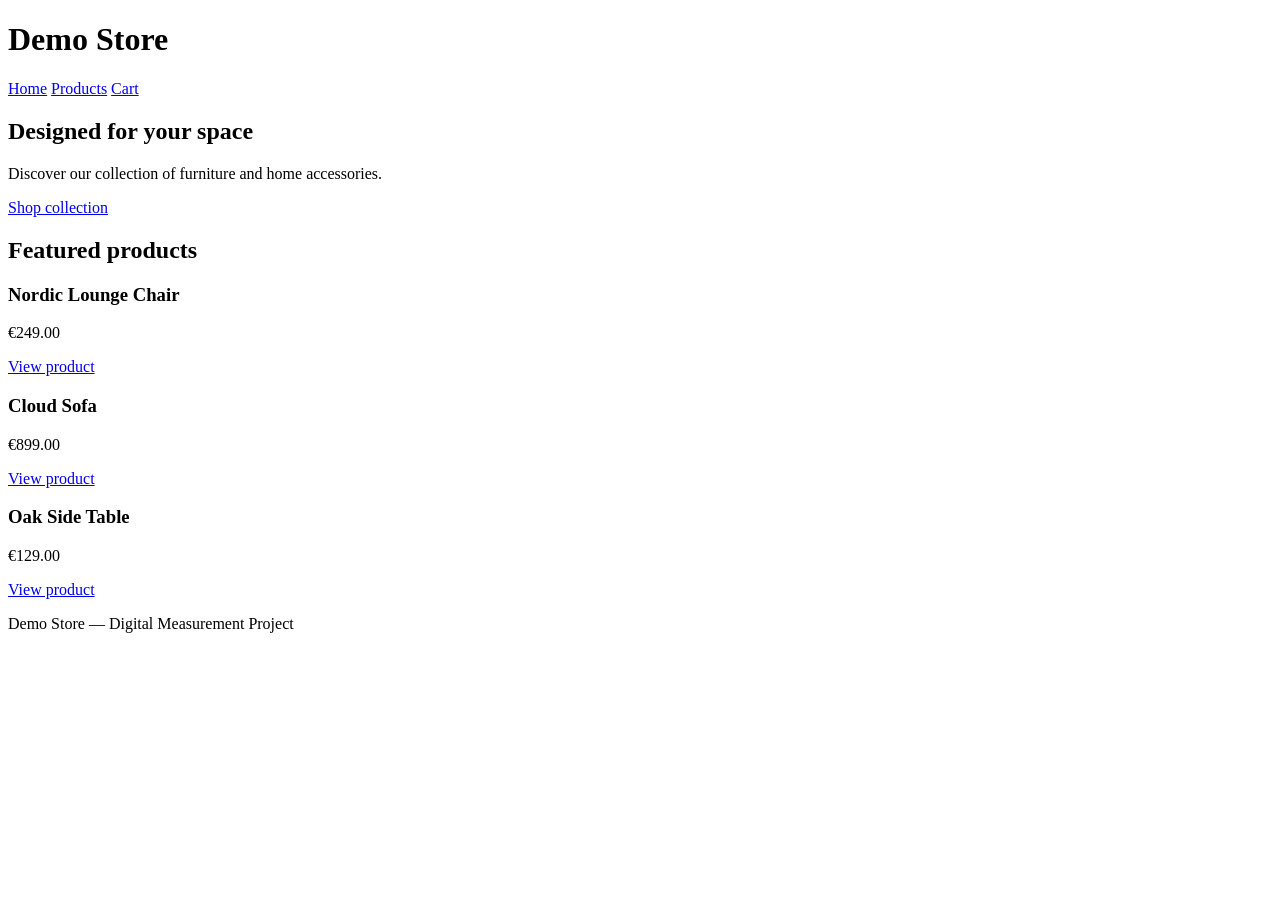
==== index.html @ 359fda2a "Create index.html" ====
<!DOCTYPE html>
<html lang="en">

<head>
  <meta charset="UTF-8">
  <meta name="viewport" content="width=device-width, initial-scale=1.0">

  <title>Demo Store | Digital Measurement Project</title>
</head>

<body>

  <header>
    <h1>Demo Store</h1>

    <nav>
      <a href="index.html">Home</a>
      <a href="products.html">Products</a>
      <a href="cart.html">Cart</a>
    </nav>
  </header>

  <main>

    <section>
      <h2>Designed for your space</h2>
      <p>
        Discover our collection of furniture and home accessories.
      </p>

      <a href="products.html">Shop collection</a>
    </section>

    <section>
      <h2>Featured products</h2>

      <article>
        <h3>Nordic Lounge Chair</h3>
        <p>€249.00</p>
        <a href="product-chair.html">View product</a>
      </article>

      <article>
        <h3>Cloud Sofa</h3>
        <p>€899.00</p>
        <a href="product-sofa.html">View product</a>
      </article>

      <article>
        <h3>Oak Side Table</h3>
        <p>€129.00</p>
        <a href="product-table.html">View product</a>
      </article>

    </section>

  </main>

  <footer>
    <p>Demo Store — Digital Measurement Project</p>
  </footer>

</body>
</html>
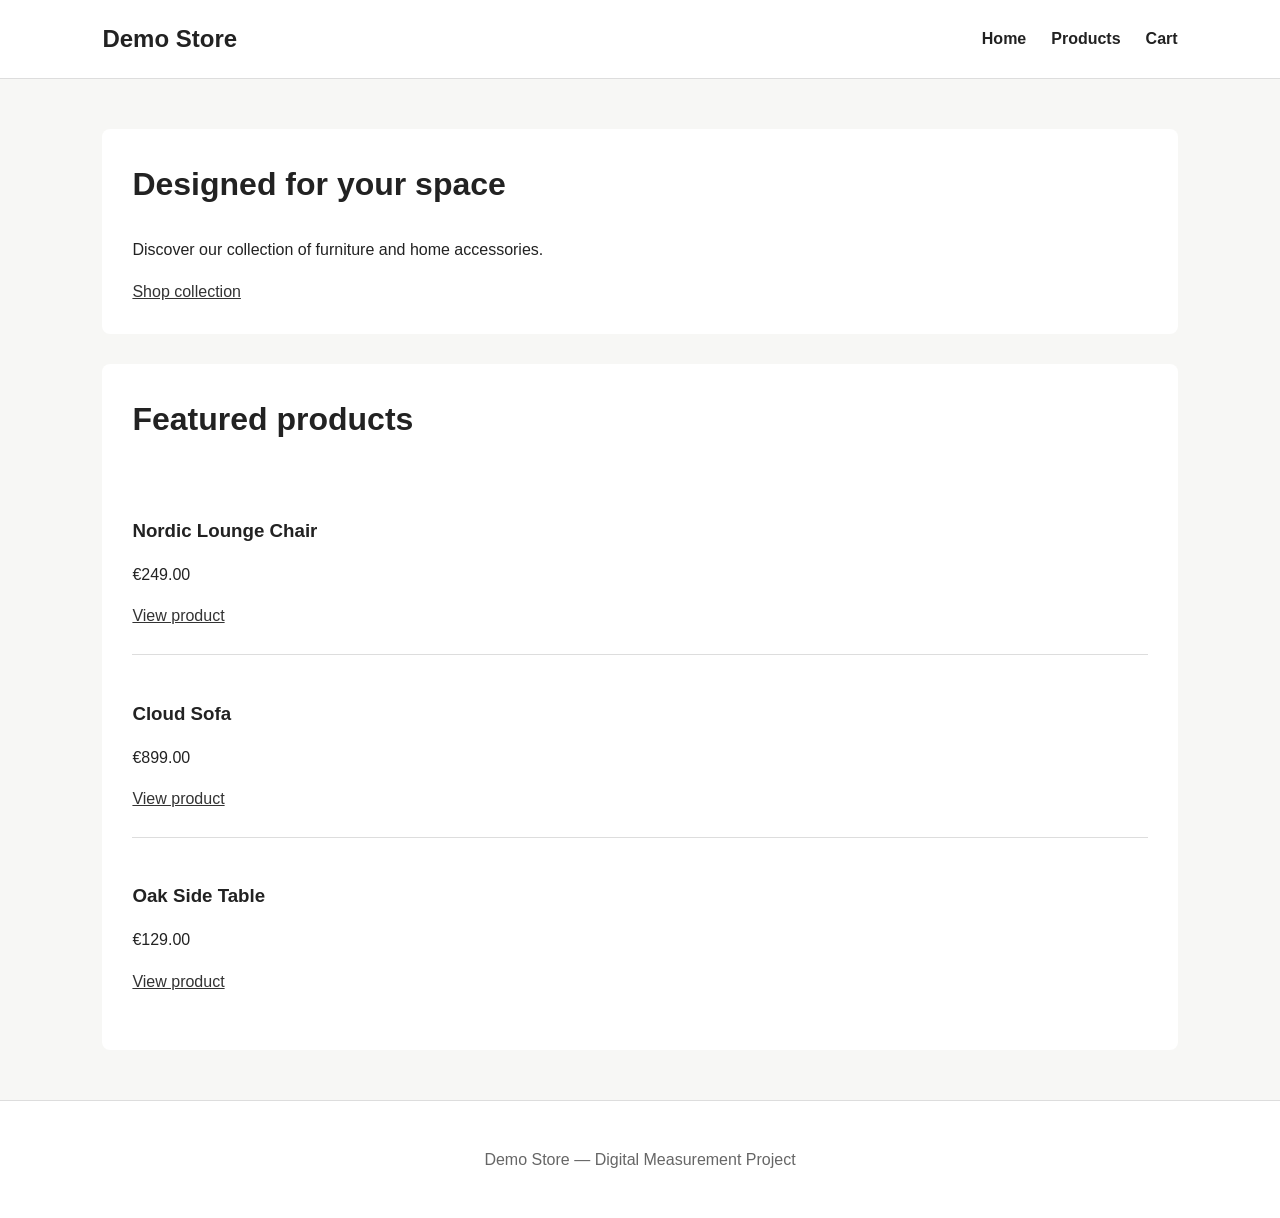
==== commit c7ddc2c0: "Update index.html" ====
--- a/index.html
+++ b/index.html
@@ -6,6 +6,7 @@
   <meta name="viewport" content="width=device-width, initial-scale=1.0">
 
   <title>Demo Store | Digital Measurement Project</title>
+  <link rel="stylesheet" href="style.css">
 </head>
 
 <body>
--- a/style.css
+++ b/style.css
@@ -0,0 +1,151 @@
+* {
+  box-sizing: border-box;
+}
+
+body {
+  margin: 0;
+  font-family: Arial, Helvetica, sans-serif;
+  color: #222;
+  background: #f7f7f5;
+  line-height: 1.6;
+}
+
+header {
+  background: #ffffff;
+  border-bottom: 1px solid #ddd;
+  padding: 20px 8%;
+  display: flex;
+  justify-content: space-between;
+  align-items: center;
+}
+
+header h1 {
+  margin: 0;
+  font-size: 24px;
+}
+
+nav {
+  display: flex;
+  gap: 25px;
+}
+
+nav a {
+  color: #222;
+  text-decoration: none;
+  font-weight: 600;
+}
+
+nav a:hover {
+  text-decoration: underline;
+}
+
+main {
+  width: 84%;
+  max-width: 1100px;
+  margin: 50px auto;
+  min-height: 65vh;
+}
+
+section {
+  background: #ffffff;
+  padding: 30px;
+  margin: 30px 0;
+  border-radius: 8px;
+}
+
+h2 {
+  font-size: 32px;
+  margin-top: 0;
+}
+
+h3 {
+  margin-bottom: 8px;
+}
+
+a {
+  color: #333;
+}
+
+button,
+.button {
+  display: inline-block;
+  background: #222;
+  color: white;
+  border: none;
+  padding: 12px 20px;
+  border-radius: 4px;
+  cursor: pointer;
+  font-size: 15px;
+  text-decoration: none;
+}
+
+button:hover,
+.button:hover {
+  background: #444;
+}
+
+article {
+  border-bottom: 1px solid #ddd;
+  padding: 25px 0;
+}
+
+article:last-child {
+  border-bottom: none;
+}
+
+select,
+input {
+  width: 100%;
+  max-width: 400px;
+  padding: 10px;
+  margin-top: 5px;
+  border: 1px solid #bbb;
+  border-radius: 4px;
+  font-size: 15px;
+}
+
+#cart-items > div,
+#checkout-items > div,
+#purchase-items > div {
+  background: #f7f7f5;
+  padding: 15px 20px;
+  margin: 10px 0;
+  border-radius: 5px;
+}
+
+#sample-form-container,
+#sample-confirmation {
+  margin-top: 25px;
+  padding: 20px;
+  background: #f1f1ee;
+  border-radius: 5px;
+}
+
+footer {
+  text-align: center;
+  padding: 30px;
+  border-top: 1px solid #ddd;
+  background: #ffffff;
+  color: #666;
+}
+
+@media (max-width: 700px) {
+
+  header {
+    flex-direction: column;
+    gap: 15px;
+  }
+
+  main {
+    width: 92%;
+    margin: 30px auto;
+  }
+
+  section {
+    padding: 20px;
+  }
+
+  h2 {
+    font-size: 26px;
+  }
+}
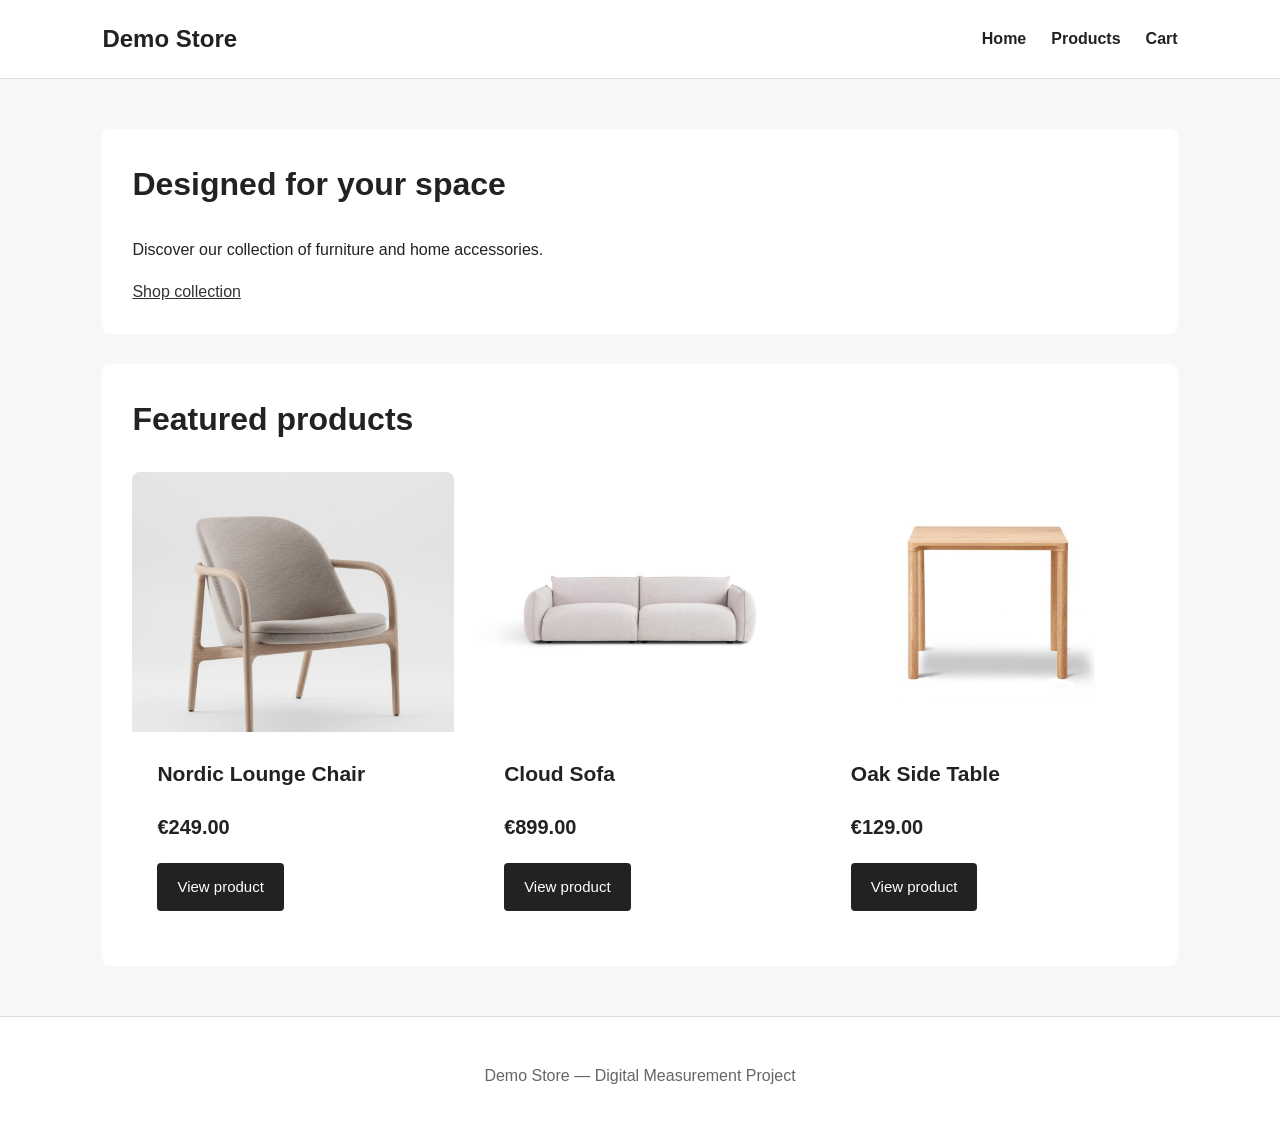
==== commit 486a6e95: "Update index.html" ====
--- a/index.html
+++ b/index.html
@@ -33,27 +33,48 @@
     </section>
 
     <section>
-      <h2>Featured products</h2>
+  <h2>Featured products</h2>
 
-      <article>
+  <div class="product-grid">
+
+    <article class="product-card">
+      <div class="product-image">
+        <img src="images/chair.jpg" alt="Nordic Lounge Chair">
+      </div>
+
+      <div class="product-info">
         <h3>Nordic Lounge Chair</h3>
-        <p>€249.00</p>
-        <a href="product-chair.html">View product</a>
-      </article>
+        <p class="price">€249.00</p>
+        <a class="button" href="product-chair.html">View product</a>
+      </div>
+    </article>
 
-      <article>
+    <article class="product-card">
+      <div class="product-image">
+        <img src="images/sofa.jpg" alt="Cloud Sofa">
+      </div>
+
+      <div class="product-info">
         <h3>Cloud Sofa</h3>
-        <p>€899.00</p>
-        <a href="product-sofa.html">View product</a>
-      </article>
+        <p class="price">€899.00</p>
+        <a class="button" href="product-sofa.html">View product</a>
+      </div>
+    </article>
 
-      <article>
+    <article class="product-card">
+      <div class="product-image">
+        <img src="images/table.jpg" alt="Oak Side Table">
+      </div>
+
+      <div class="product-info">
         <h3>Oak Side Table</h3>
-        <p>€129.00</p>
-        <a href="product-table.html">View product</a>
-      </article>
+        <p class="price">€129.00</p>
+        <a class="button" href="product-table.html">View product</a>
+      </div>
+    </article>
 
-    </section>
+  </div>
+</section>
 
   </main>
 
--- a/style.css
+++ b/style.css
@@ -149,3 +149,75 @@
     font-size: 26px;
   }
 }
+
+/* PRODUCT GRID */
+
+.product-grid {
+  display: grid;
+  grid-template-columns: repeat(3, 1fr);
+  gap: 25px;
+  background: transparent;
+  padding: 0;
+}
+
+.product-card {
+  background: #ffffff;
+  border: none;
+  border-radius: 8px;
+  overflow: hidden;
+  padding: 0;
+}
+
+.product-image {
+  height: 260px;
+  display: flex;
+  align-items: center;
+  justify-content: center;
+}
+
+.placeholder-image {
+  background: #e8e5df;
+  color: #777;
+  font-size: 14px;
+}
+
+.product-info {
+  padding: 25px;
+}
+
+.product-info h3 {
+  font-size: 21px;
+  margin-top: 0;
+}
+
+.product-info p {
+  color: #555;
+}
+
+.product-info .price {
+  color: #222;
+  font-size: 20px;
+  font-weight: bold;
+  margin: 20px 0;
+}
+
+
+/* RESPONSIVE PRODUCT GRID */
+
+@media (max-width: 850px) {
+
+  .product-grid {
+    grid-template-columns: 1fr;
+  }
+
+  .product-image {
+    height: 220px;
+  }
+
+}
+.product-image img {
+  width: 100%;
+  height: 100%;
+  object-fit: cover;
+  display: block;
+}
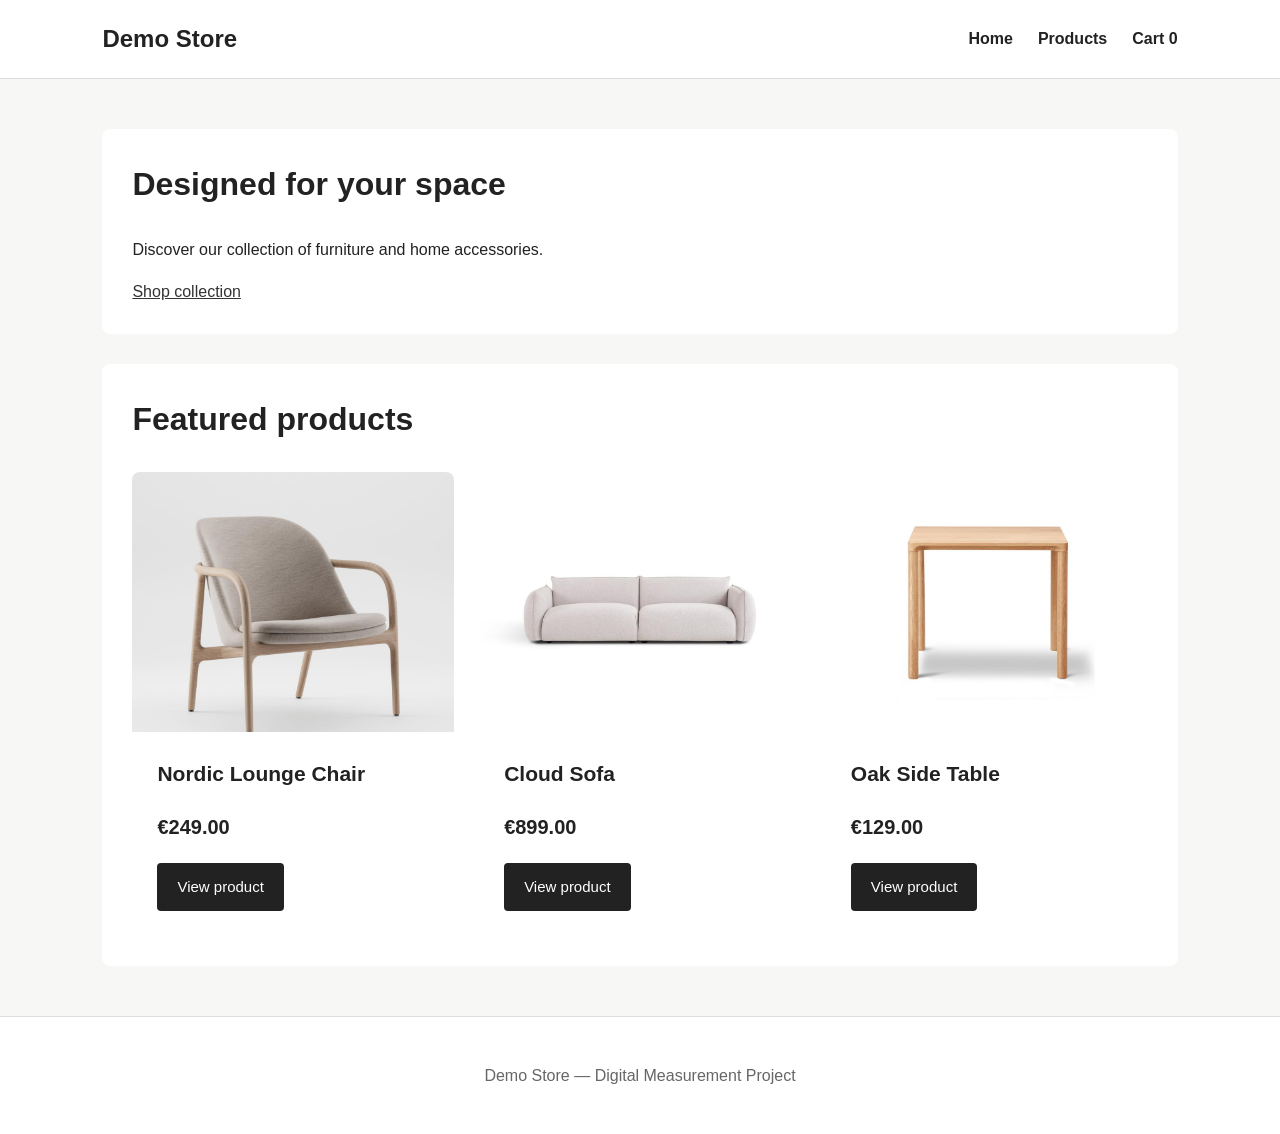
==== commit 789a4f64: "Update index.html" ====
--- a/index.html
+++ b/index.html
@@ -17,7 +17,9 @@
     <nav>
       <a href="index.html">Home</a>
       <a href="products.html">Products</a>
-      <a href="cart.html">Cart</a>
+      <a href="cart.html" class="cart-link">
+  Cart <span id="cart-count">0</span>
+</a>
     </nav>
   </header>
 
--- a/style.css
+++ b/style.css
@@ -221,3 +221,46 @@
   object-fit: cover;
   display: block;
 }
+/* PRODUCT DETAIL */
+
+.product-detail {
+  display: grid;
+  grid-template-columns: 1fr 1fr;
+  gap: 50px;
+  align-items: start;
+}
+
+.product-detail-image img {
+  width: 100%;
+  height: 520px;
+  object-fit: cover;
+  display: block;
+  border-radius: 6px;
+}
+
+.product-detail-info h2 {
+  margin-bottom: 15px;
+}
+
+.product-detail-price {
+  font-size: 24px;
+  font-weight: bold;
+  margin: 25px 0;
+}
+
+.sample-section {
+  margin-top: 40px;
+  padding-top: 25px;
+  border-top: 1px solid #ddd;
+}
+
+@media (max-width: 850px) {
+  .product-detail {
+    grid-template-columns: 1fr;
+    gap: 25px;
+  }
+
+  .product-detail-image img {
+    height: 400px;
+  }
+}
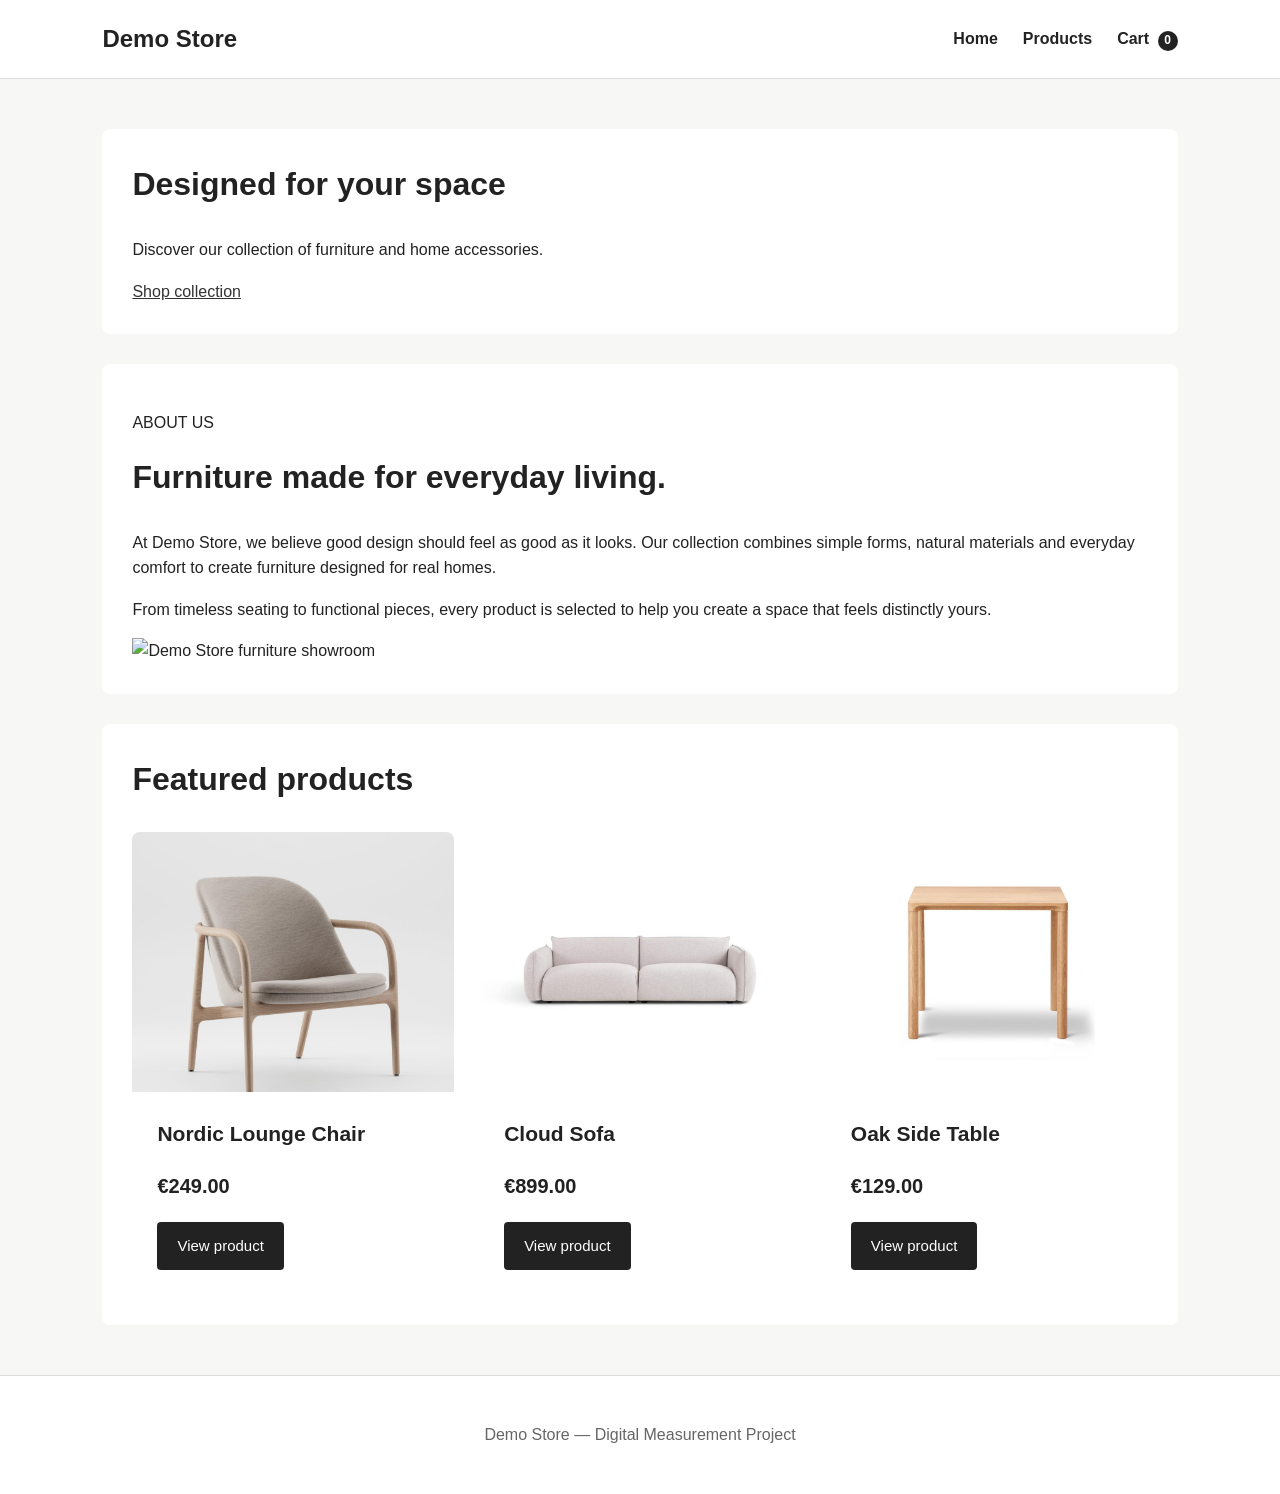
==== commit 639060e7: "Update index.html" ====
--- a/index.html
+++ b/index.html
@@ -33,6 +33,37 @@
 
       <a href="products.html">Shop collection</a>
     </section>
+
+    <section class="about-section">
+
+  <div class="about-content">
+
+    <p class="section-label">ABOUT US</p>
+
+    <h2>Furniture made for everyday living.</h2>
+
+    <p>
+      At Demo Store, we believe good design should feel as good as it looks.
+      Our collection combines simple forms, natural materials and everyday
+      comfort to create furniture designed for real homes.
+    </p>
+
+    <p>
+      From timeless seating to functional pieces, every product is selected
+      to help you create a space that feels distinctly yours.
+    </p>
+
+  </div>
+
+  <div class="about-image">
+    <img src="images/store.jpg" alt="Demo Store furniture showroom">
+  </div>
+
+</section>
+
+
+
+    
 
     <section>
   <h2>Featured products</h2>
--- a/style.css
+++ b/style.css
@@ -264,3 +264,19 @@
     height: 400px;
   }
 }
+/* CART COUNTER */
+
+#cart-count {
+  display: inline-flex;
+  align-items: center;
+  justify-content: center;
+  min-width: 20px;
+  height: 20px;
+  padding: 0 6px;
+  margin-left: 4px;
+  border-radius: 50%;
+  background: #222;
+  color: #fff;
+  font-size: 12px;
+  font-weight: bold;
+}
